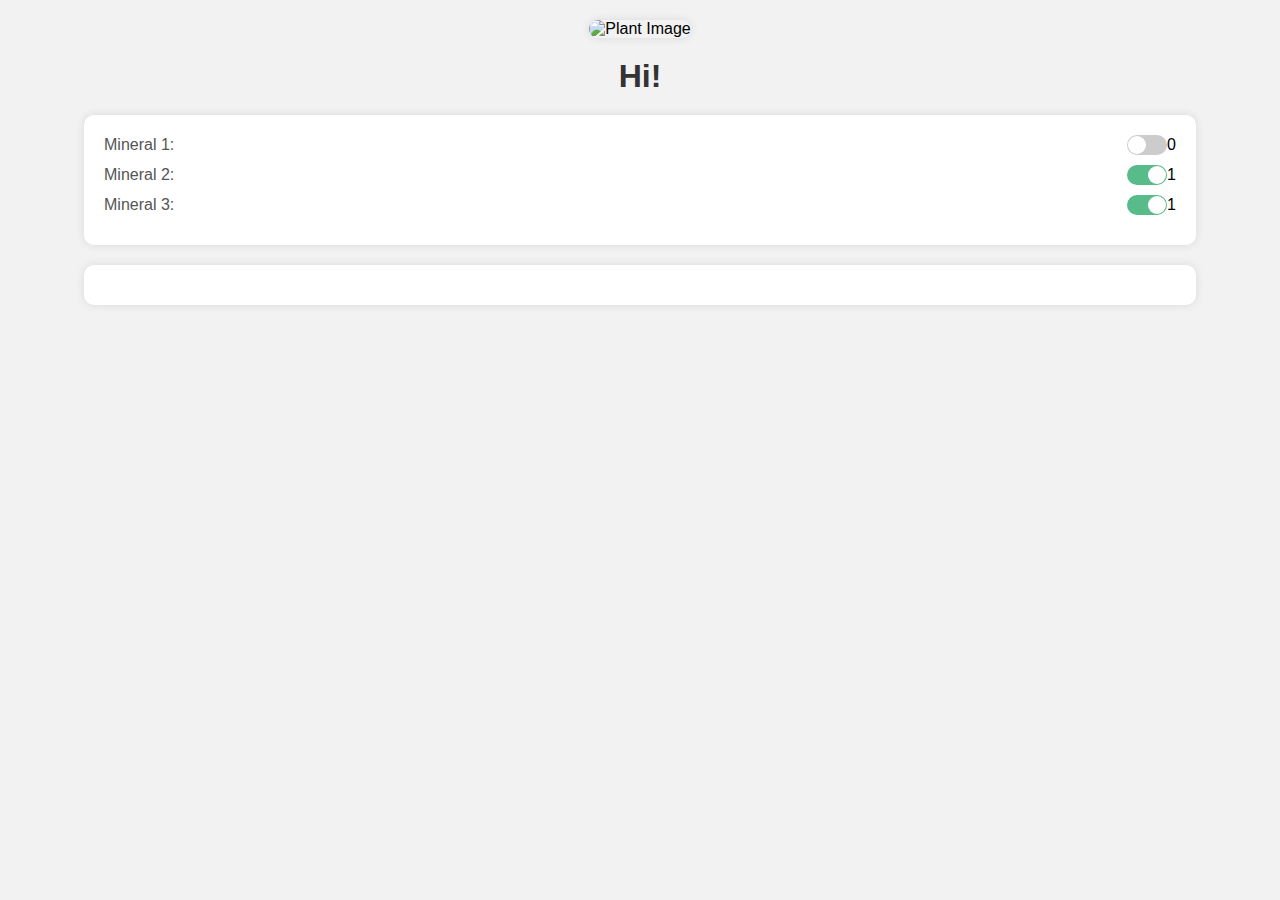
==== main.html @ aaf7110c "first commit" ====
<!DOCTYPE html>
<html lang="en">
<head>
    <meta charset="UTF-8">
    <meta name="viewport" content="width=device-width, initial-scale=1.0">
    <title>Plant Care Dashboard</title>
    <link rel="stylesheet" href="main.css">
    <link href="https://gitcdn.github.io/bootstrap-toggle/2.2.2/css/bootstrap-toggle.min.css" rel="stylesheet">
</head>
<body>
    <div class="container">
        <div class="plant-image">
            <img src="https://media.istockphoto.com/id/1344575815/photo/anonymous-caucasian-woman-holding-a-potted-plant-covering-her-face.webp?b=1&s=170667a&w=0&k=20&c=0xUoPF1pp6sG59zMIA9k6vztZabsEbzqp-Z3fp4y5AM=" alt="Plant Image">
        </div>
        <h1 id="user_greeting">Hi! </h1>

        <div class="toggle-controls">
            <div class="toggle-item">
                <label for="mineral1">Mineral 1:</label>
                <input type="checkbox" id="mineral1" class="toggle-switch">
                <span id="value1">0</span>
            </div>

            <div class="toggle-item">
                <label for="mineral2">Mineral 2:</label>
                <input type="checkbox" id="mineral2" class="toggle-switch" checked>
                <span id="value2">1</span>
            </div>

            <div class="toggle-item">
                <label for="mineral3">Mineral 3:</label>
                <input type="checkbox" id="mineral3" class="toggle-switch" checked>
                <span id="value3">1</span>
            </div>
        </div>

        <div class="sensor-outputs">
            <!-- Sensor outputs will be dynamically added here -->
        </div>
    </div>

    <script type="module" src="main.js" defer></script>
    <script src="https://gitcdn.github.io/bootstrap-toggle/2.2.2/js/bootstrap-toggle.min.js"></script>
</body>
</html>
---- main.css ----
* {
    box-sizing: border-box;
    margin: 0;
    padding: 0;
}

body {
    font-family: Arial, sans-serif;
    background-color: #f2f2f2;
}

.container {
    max-width: 90%;
    margin: 0 auto;
    padding: 20px;
}

.plant-image {
    text-align: center;
    margin-bottom: 20px;
}

.plant-image img {
    max-width: 100%;
    height: auto;
    border-radius: 10px;
    box-shadow: 0 0 10px rgba(0, 0, 0, 0.1);
}

h1 {
    text-align: center;
    margin-bottom: 20px;
    color: #333;
}

.toggle-controls {
    background-color: #fff;
    padding: 20px;
    border-radius: 10px;
    box-shadow: 0 0 10px rgba(0, 0, 0, 0.1);
    margin-bottom: 20px;
}

.toggle-item {
    display: flex;
    align-items: center;
    margin-bottom: 10px;
}

.toggle-item label {
    flex: 1;
    margin-right: 10px;
    color: #555;
}

.toggle-switch {
    appearance: none;
    -webkit-appearance: none;
    -moz-appearance: none;
    width: 40px;
    height: 20px;
    background-color: #ccc;
    border-radius: 10px;
    position: relative;
    cursor: pointer;
}

.toggle-switch:checked {
    background-color: #57BB8A;
}

.toggle-switch:after {
    content: '';
    position: absolute;
    width: 18px;
    height: 18px;
    border-radius: 50%;
    background-color: white;
    top: 1px;
    left: 1px;
    transition: 0.3s;
}

.toggle-switch:checked:after {
    left: calc(100% - 1px);
    transform: translateX(-100%);
}

.sensor-outputs {
    background-color: #fff;
    padding: 20px;
    border-radius: 10px;
    box-shadow: 0 0 10px rgba(0, 0, 0, 0.1);
}
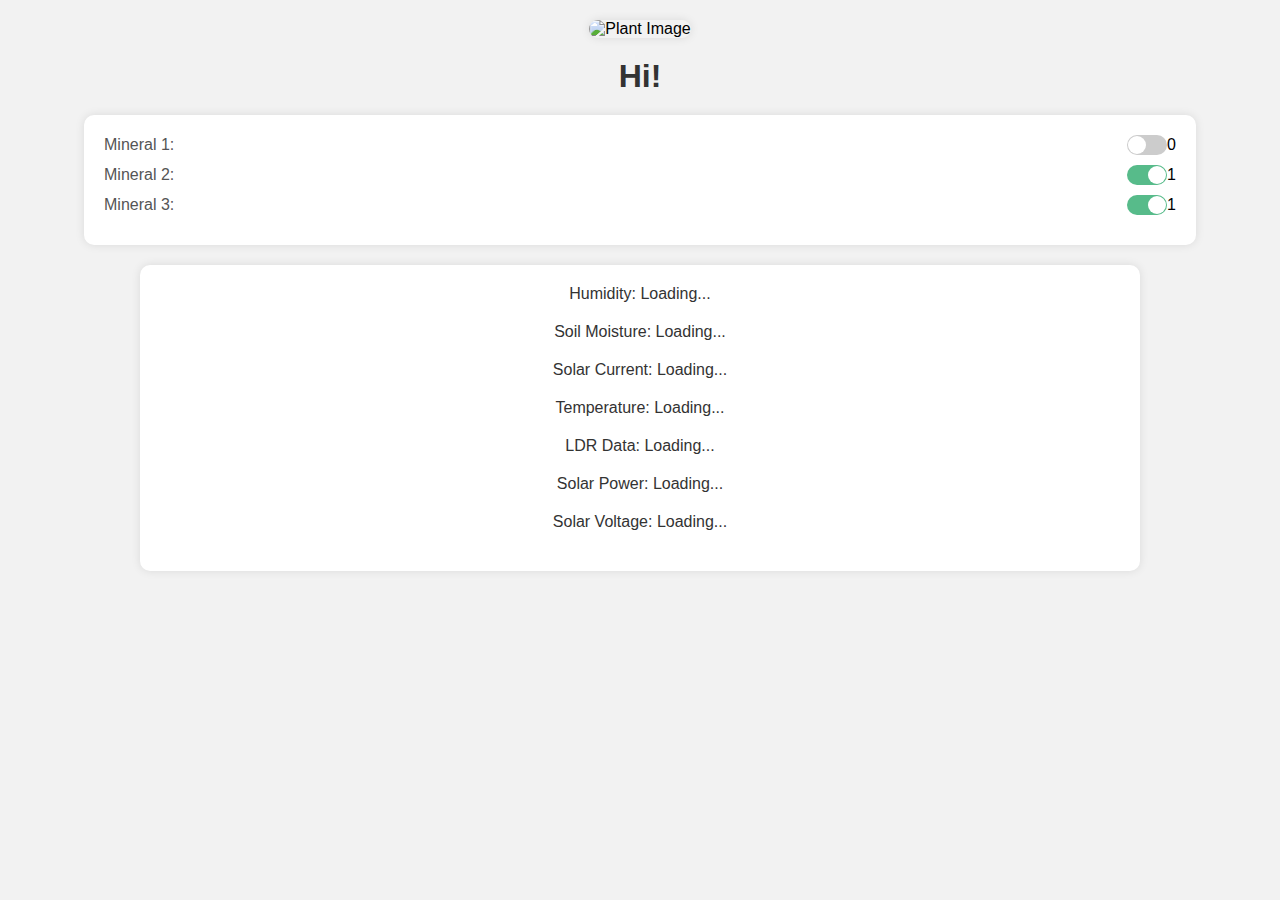
==== commit 5850d428: "final commit" ====
--- a/main.html
+++ b/main.html
@@ -34,8 +34,14 @@
             </div>
         </div>
 
-        <div class="sensor-outputs">
-            <!-- Sensor outputs will be dynamically added here -->
+        <div class="sensor-outputs container">
+            <p class="sensorData">Humidity: <span id="humidity">Loading...</span></p>
+            <p class="sensorData">Soil Moisture: <span id="soilMoisture">Loading...</span></p>
+            <p class="sensorData">Solar Current: <span id="solarCurrent">Loading...</span></p>
+            <p class="sensorData">Temperature: <span id="temperature">Loading...</span></p>
+            <p class="sensorData">LDR Data: <span id="ldrData">Loading...</span></p>
+            <p class="sensorData">Solar Power: <span id="solarPower">Loading...</span></p>
+            <p class="sensorData">Solar Voltage: <span id="solarVoltage">Loading...</span></p>
         </div>
     </div>
 
--- a/main.css
+++ b/main.css
@@ -27,7 +27,7 @@
     box-shadow: 0 0 10px rgba(0, 0, 0, 0.1);
 }
 
-h1 {
+h1, .sensorData {
     text-align: center;
     margin-bottom: 20px;
     color: #333;
@@ -91,4 +91,4 @@
     padding: 20px;
     border-radius: 10px;
     box-shadow: 0 0 10px rgba(0, 0, 0, 0.1);
-}
+}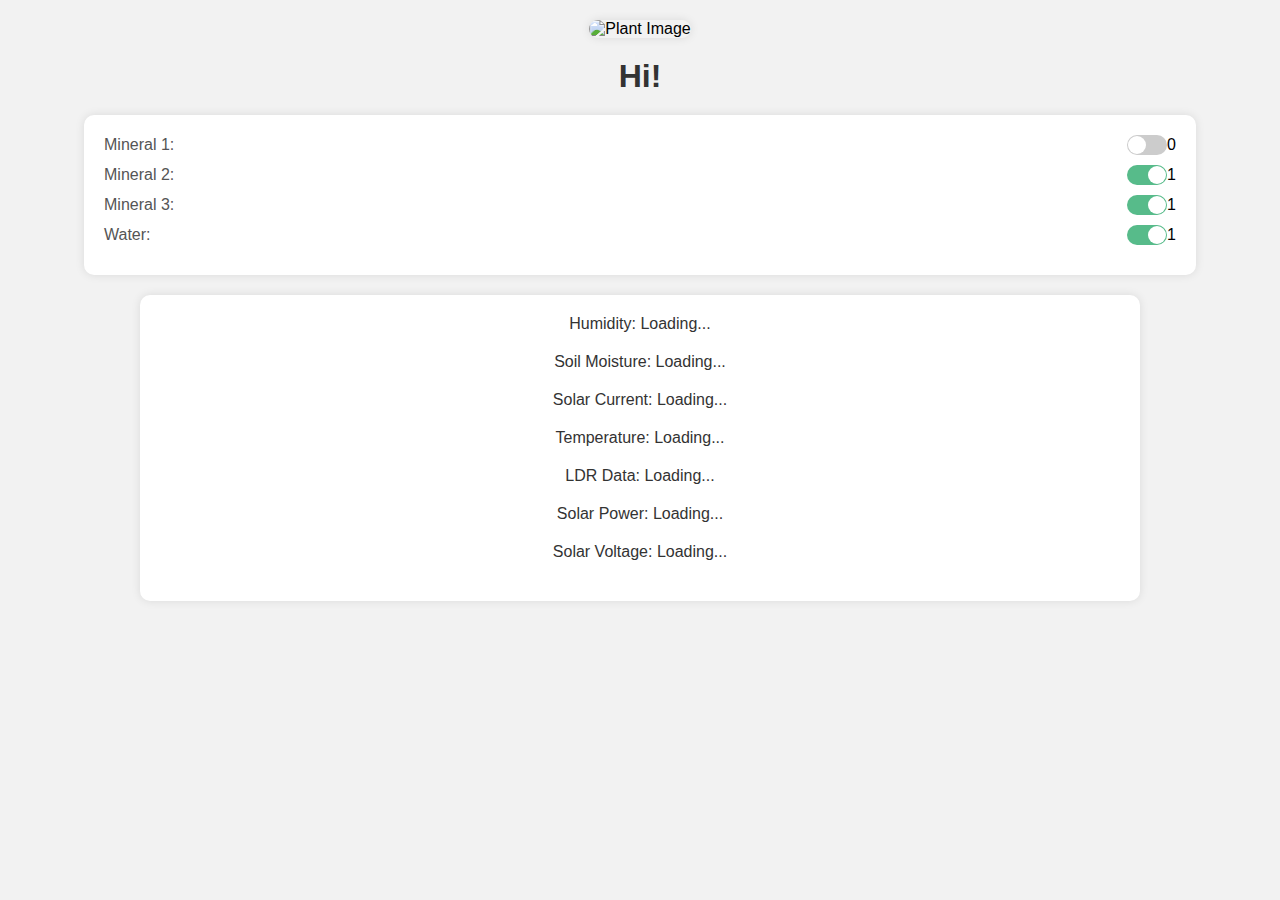
==== commit c689cb8b: "water_valve" ====
--- a/main.html
+++ b/main.html
@@ -32,6 +32,12 @@
                 <input type="checkbox" id="mineral3" class="toggle-switch" checked>
                 <span id="value3">1</span>
             </div>
+
+            <div class="toggle-item">
+                <label for="water">Water:</label>
+                <input type="checkbox" id="water" class="toggle-switch" checked>
+                <span id="value3">1</span>
+            </div>
         </div>
 
         <div class="sensor-outputs container">
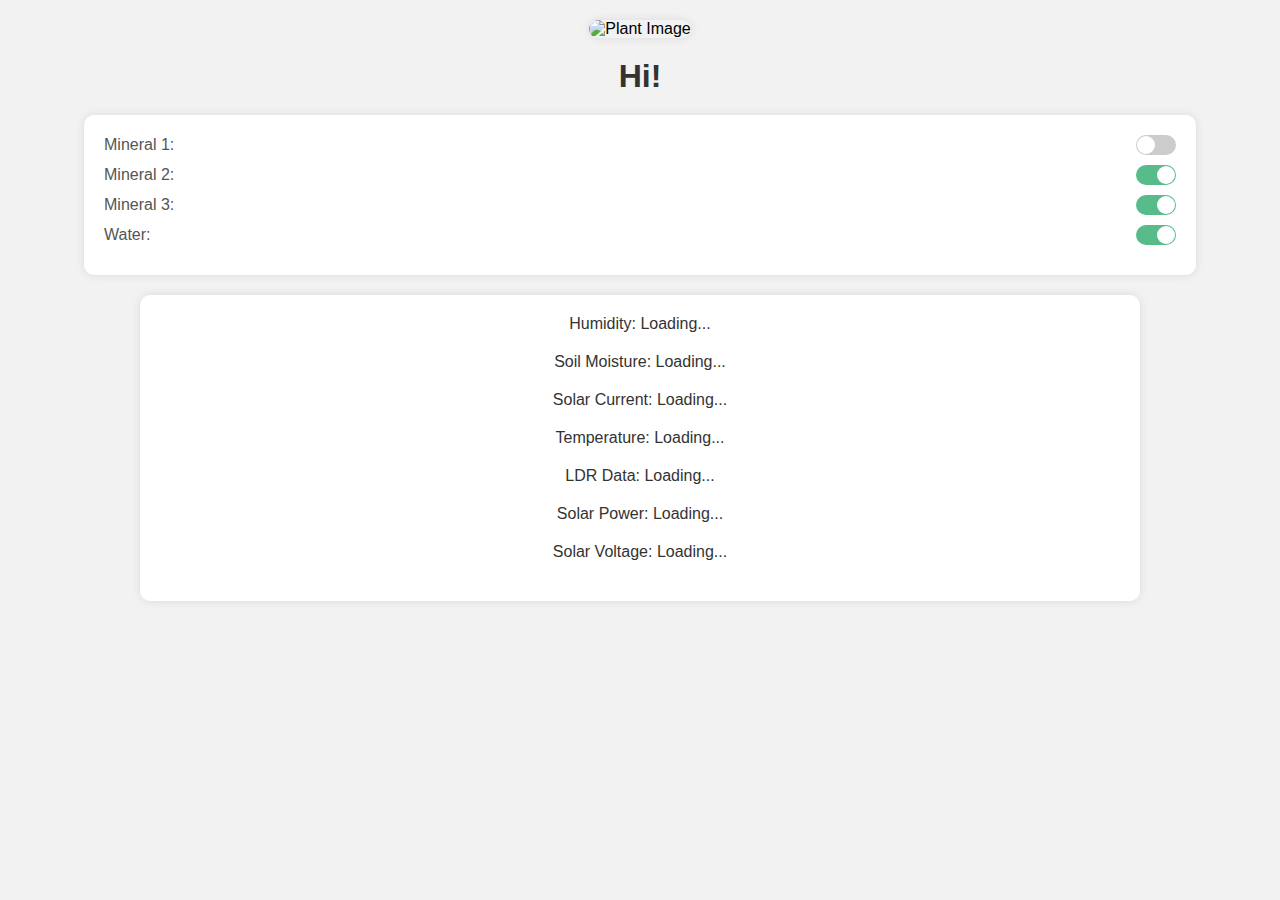
==== commit 7bcbaae8: "login_background" ====
--- a/main.html
+++ b/main.html
@@ -18,25 +18,25 @@
             <div class="toggle-item">
                 <label for="mineral1">Mineral 1:</label>
                 <input type="checkbox" id="mineral1" class="toggle-switch">
-                <span id="value1">0</span>
+                
             </div>
 
             <div class="toggle-item">
                 <label for="mineral2">Mineral 2:</label>
                 <input type="checkbox" id="mineral2" class="toggle-switch" checked>
-                <span id="value2">1</span>
+                
             </div>
 
             <div class="toggle-item">
                 <label for="mineral3">Mineral 3:</label>
                 <input type="checkbox" id="mineral3" class="toggle-switch" checked>
-                <span id="value3">1</span>
+                
             </div>
 
             <div class="toggle-item">
                 <label for="water">Water:</label>
                 <input type="checkbox" id="water" class="toggle-switch" checked>
-                <span id="value3">1</span>
+                
             </div>
         </div>
 
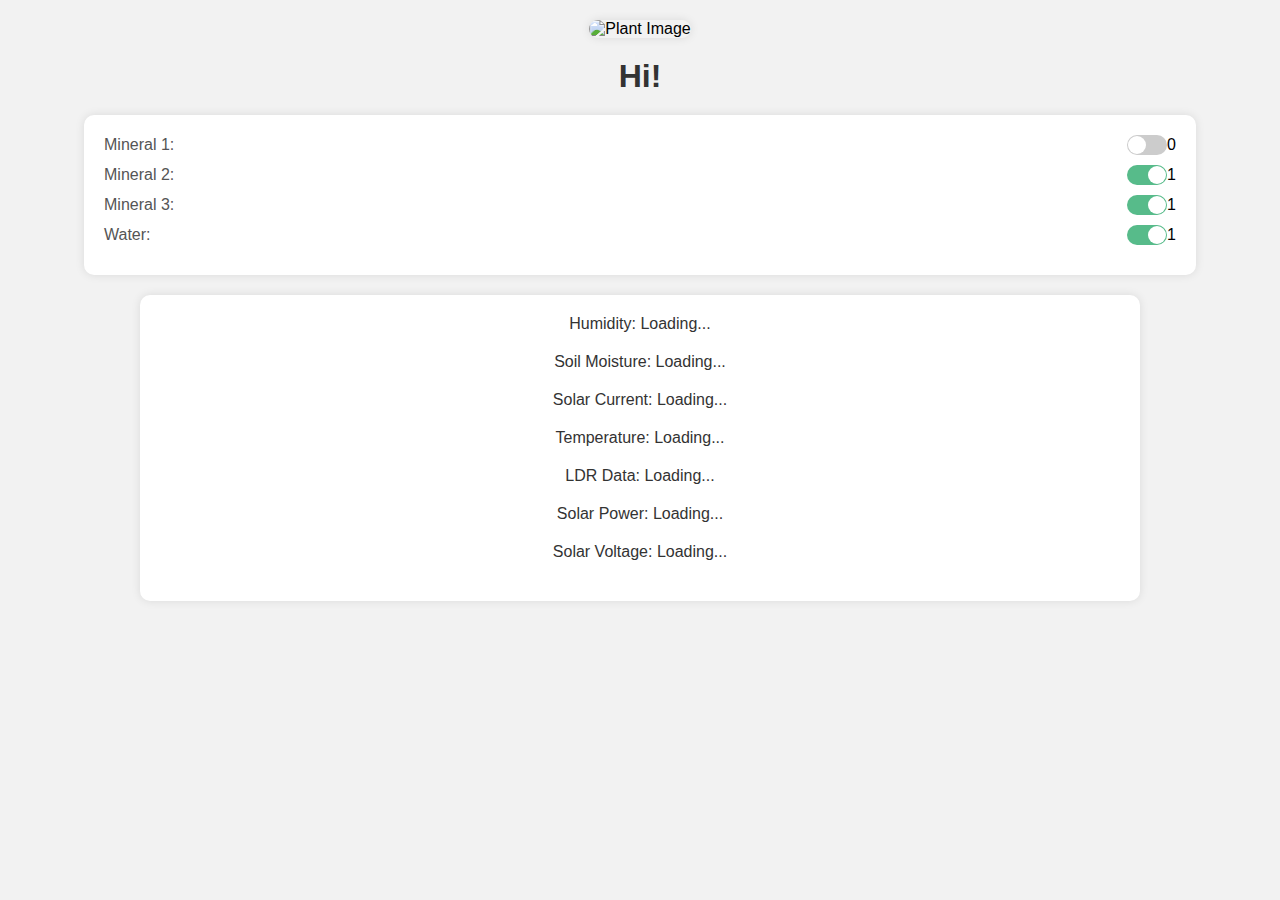
==== commit 784cf0ce: "commit" ====
--- a/main.html
+++ b/main.html
@@ -18,25 +18,25 @@
             <div class="toggle-item">
                 <label for="mineral1">Mineral 1:</label>
                 <input type="checkbox" id="mineral1" class="toggle-switch">
-                
+                <span id="value1">0</span>
             </div>
 
             <div class="toggle-item">
                 <label for="mineral2">Mineral 2:</label>
                 <input type="checkbox" id="mineral2" class="toggle-switch" checked>
-                
+                <span id="value2">1</span>
             </div>
 
             <div class="toggle-item">
                 <label for="mineral3">Mineral 3:</label>
                 <input type="checkbox" id="mineral3" class="toggle-switch" checked>
-                
+                <span id="value3">1</span>
             </div>
 
             <div class="toggle-item">
                 <label for="water">Water:</label>
                 <input type="checkbox" id="water" class="toggle-switch" checked>
-                
+                <span id="value3">1</span>
             </div>
         </div>
 
